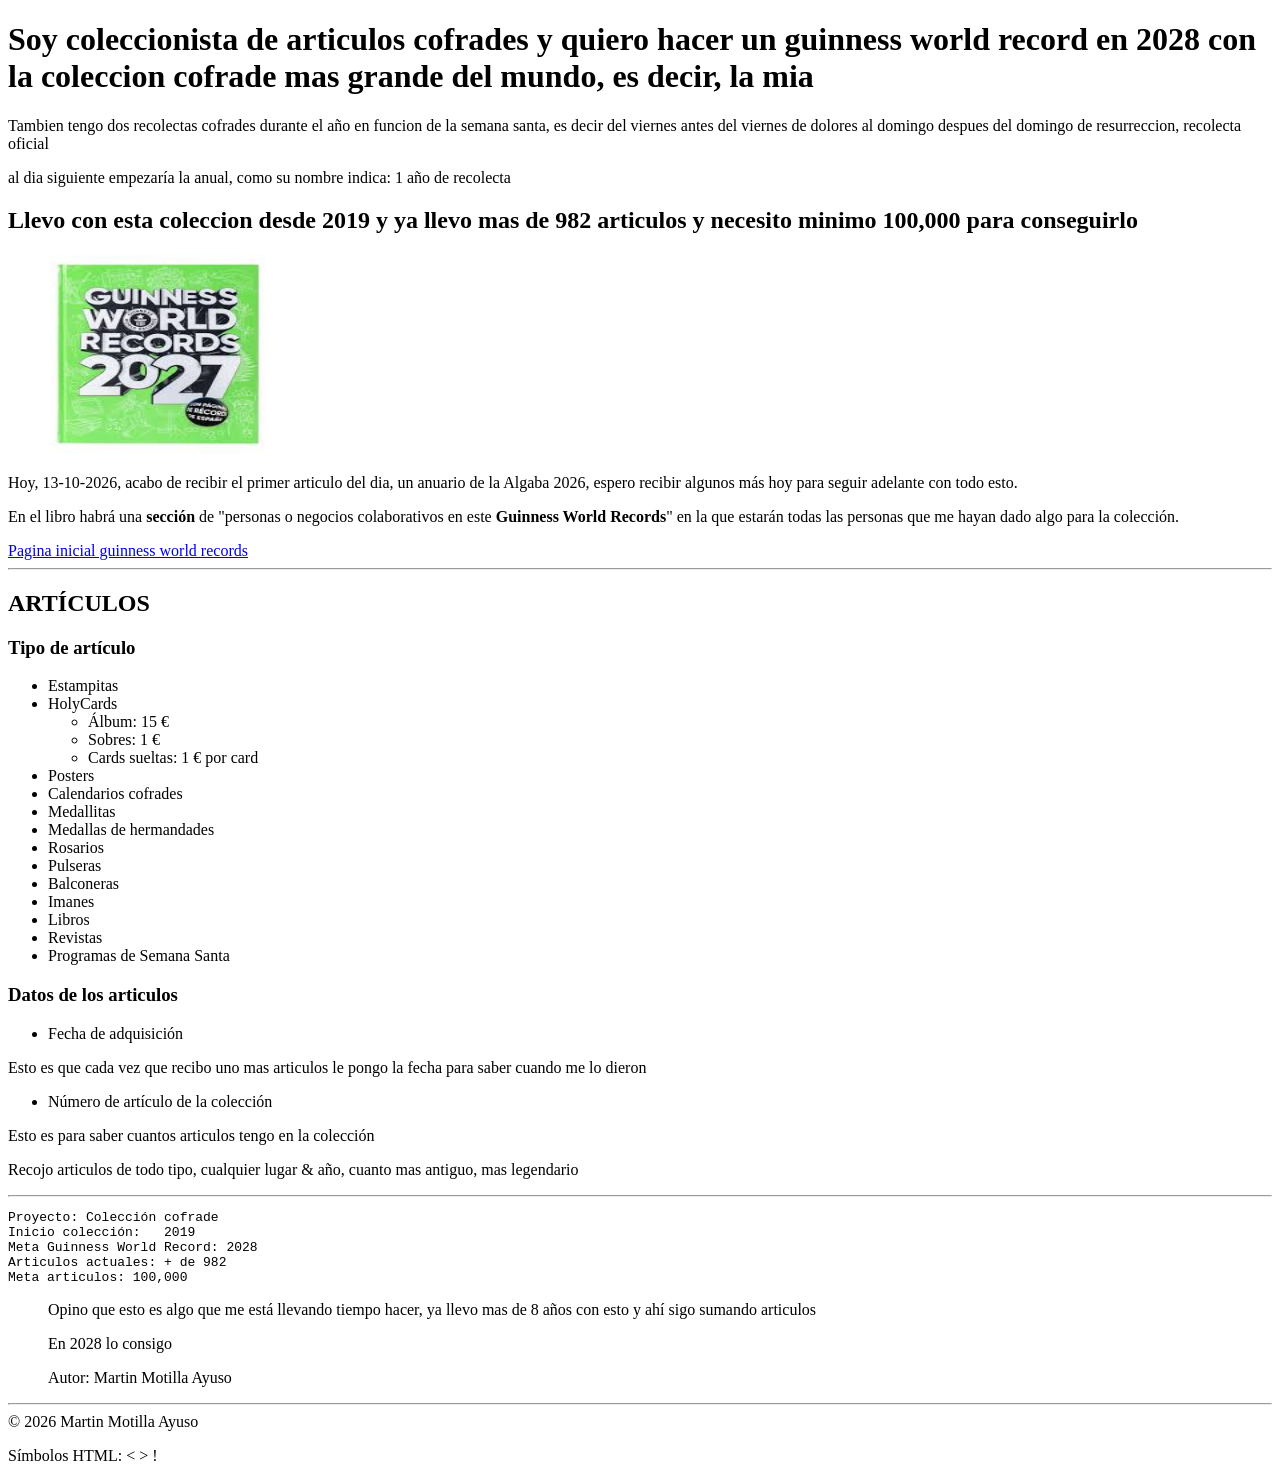
==== proyecto/index.html @ 52308449 "feat: primer commit de la practica" ====
<!DOCTYPE html>
<html lang="es">

<head>
        <meta charset="UTF-8">
        <meta name="viewport" content="width=device-width, initial-scale=1.0">
        <title>Inicio | semana santa guiness world record</title>
        <meta name="description" content="Proyecto sobre la coleccion cofrade mas grande del mundo">
        <meta name="keywords" content="semana santa, coleccion, guinness world record, 2028">
        <meta name="author" content="Martin Alexey Motilla Ayuso">
        <!-- Martin Motilla Ayuso · 13-10-2026-->
</head>

<body>
        <!-- NAV: aqui irá el menú (UD04) -->
         <!-- Comentario div 1: Presentacion-->
        <div>
                <h1>Soy coleccionista de articulos cofrades y quiero hacer un guinness world record en 2028 con la
                        coleccion cofrade mas grande del mundo, es decir, la mia</h1>
                        <p>Tambien tengo dos recolectas cofrades durante el año en funcion de la semana santa, 
                                es decir del viernes antes del viernes de dolores al domingo despues del domingo de resurreccion, recolecta oficial</p>
                        <p>al dia siguiente empezaría la anual, como su nombre indica: 1 año de recolecta</p>
        </div>
        <h2>Llevo con esta coleccion desde 2019 y ya llevo mas de 982    articulos y necesito minimo 100,000 para
                conseguirlo</h2>
        <img src="../img/gwr_2027.jpg" alt="Libro Guinness World Records" width="300" height="200">

        <p>Hoy, 13-10-2026, acabo de recibir el primer articulo del dia, un anuario de la Algaba 2026, espero recibir
                algunos más hoy para seguir adelante con todo esto. </p>
        <p>En el libro habrá una <b>sección</b> de "personas o negocios colaborativos en este <b>Guinness World
                        Records</b>" en la que estarán todas las personas que me hayan dado algo para la colección.</p>
                    <a href="https://www.guinnessworldrecords.com/" 
        target="_blank"
        title= "Pagina inicial guinness world records">
        Pagina inicial guinness world records    
        </a>
<hr>     
<!-- Comentario div 2: Tipos de articulos-->
<div>          
        <h2>ARTÍCULOS</h2>

        <div>
                <h3>Tipo de artículo</h3>
        <ul>
            <li>Estampitas</li>
            <li>HolyCards
    <ul>
        <li>Álbum: 15 &euro;</li>
        <li>Sobres: 1 &euro;</li>
        <li>Cards sueltas: 1 &euro; por card</li>
    </ul>
</li>
            <li>Posters</li>
            <li>Calendarios cofrades</li>
            <li>Medallitas</li>
            <li>Medallas de hermandades</li>
            <li>Rosarios</li>
            <li>Pulseras</li>
            <li>Balconeras</li>
            <li>Imanes</li>
            <li>Libros</li>
            <li>Revistas</li>
            <li>Programas de Semana Santa</li>
        </ul>
        </div>

        <div>
                <h3>Datos de los articulos</h3>
<ul>
        <li>Fecha de adquisición</li>
</ul>

    <p>Esto es que cada vez que recibo uno mas articulos le pongo la fecha para saber cuando me lo dieron</p>
<ul>
        <li>Número de artículo de la colección</li>
    </ul>
    <p>Esto es para saber cuantos articulos tengo en la colección</p>

        </div>
 <p>Recojo articulos de todo tipo, cualquier lugar &amp; año, cuanto mas antiguo, mas legendario</p>
<hr>
<pre>
Proyecto: Colección cofrade
Inicio colección:   2019
Meta Guinness World Record: 2028
Articulos actuales: + de 982
Meta articulos: 100,000
</pre>
</div>
        <blockquote>
    <p>Opino que esto es algo que me está llevando tiempo hacer, ya llevo mas de 8 años con esto y ahí sigo sumando articulos</p>
    <p>En 2028 lo consigo</p>
    <p>Autor: Martin Motilla Ayuso</p>
</blockquote>
<hr>
<footer>
        &copy; 2026 Martin Motilla Ayuso
        <p>
                Símbolos HTML: &lt; &gt; &#33;
        </p>
</footer>
</body>
</html>
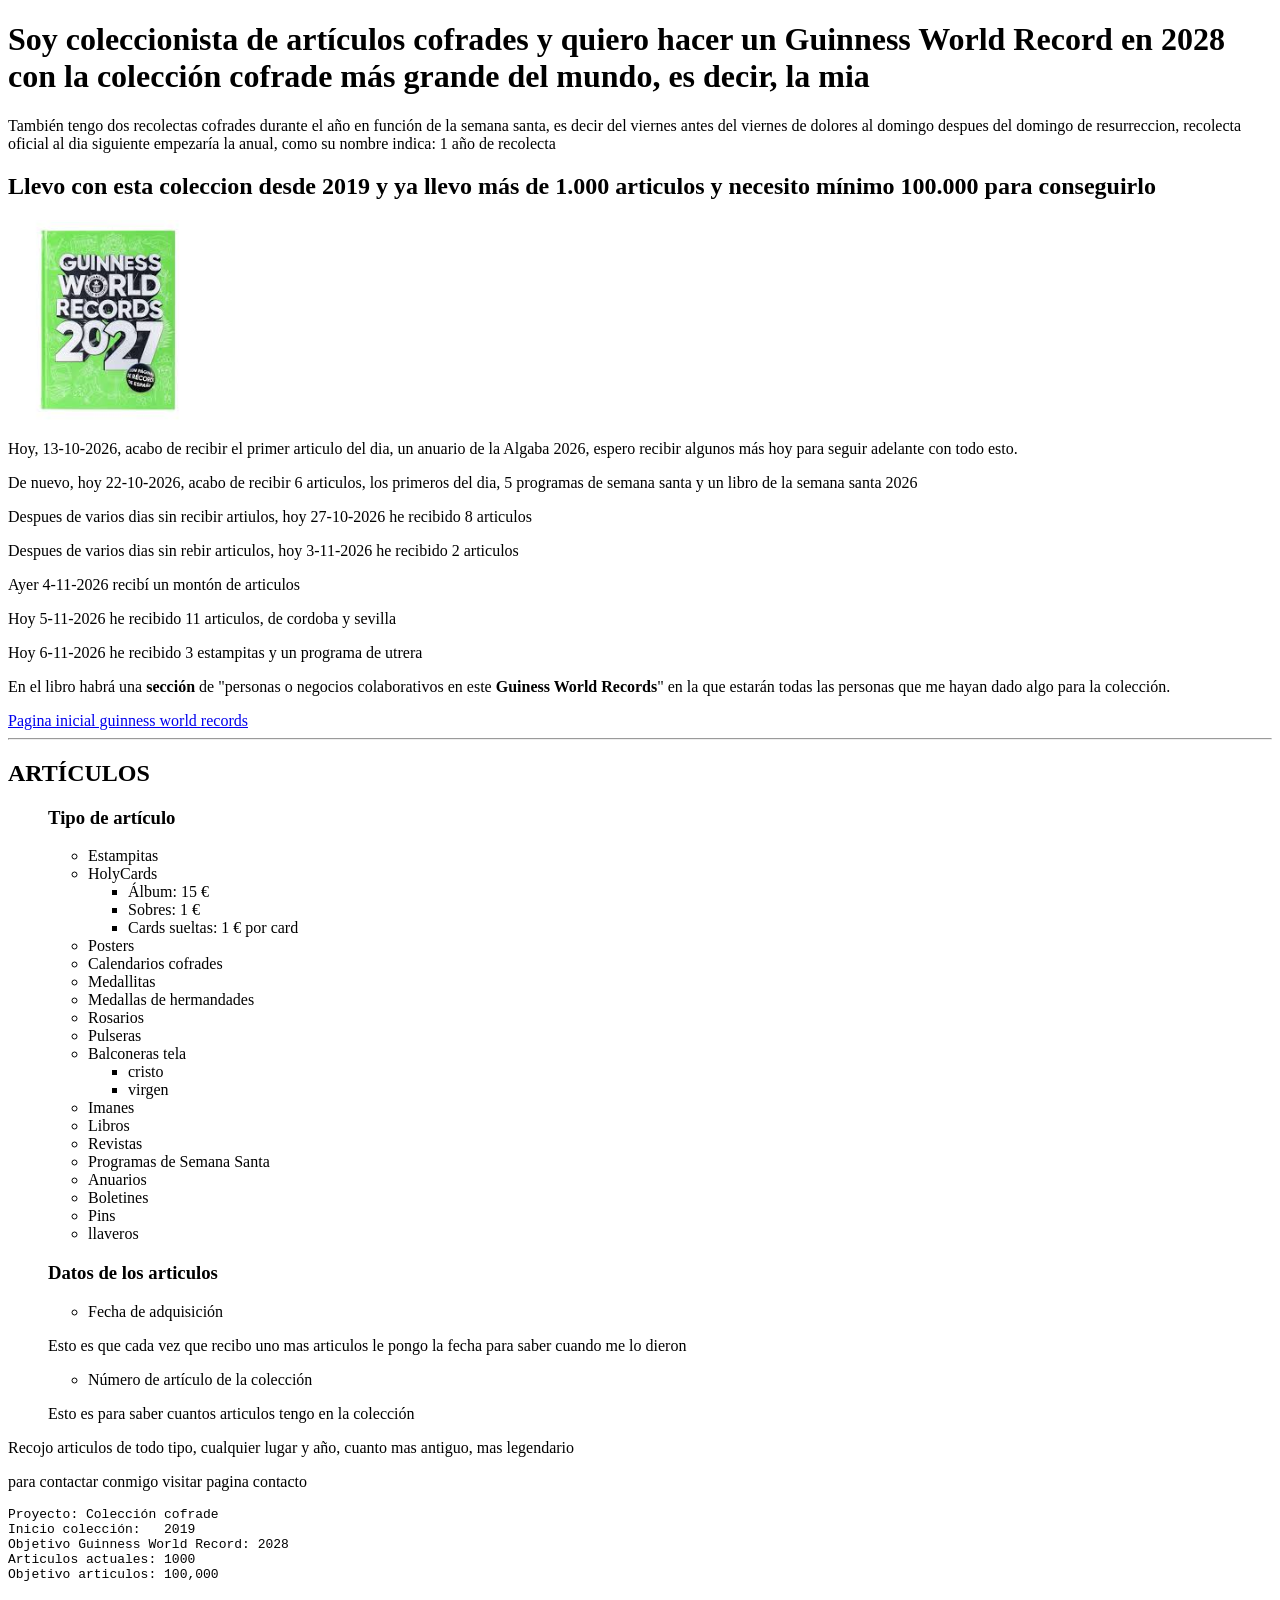
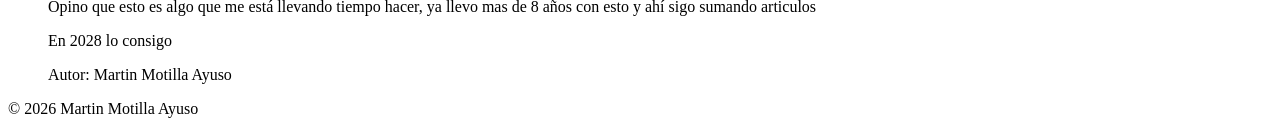
==== commit 031e8f28: "feat: actualizar proyecto web y documentacion" ====
--- a/proyecto/index.html
+++ b/proyecto/index.html
@@ -15,32 +15,38 @@
         <!-- NAV: aqui irá el menú (UD04) -->
          <!-- Comentario div 1: Presentacion-->
         <div>
-                <h1>Soy coleccionista de articulos cofrades y quiero hacer un guinness world record en 2028 con la
-                        coleccion cofrade mas grande del mundo, es decir, la mia</h1>
-                        <p>Tambien tengo dos recolectas cofrades durante el año en funcion de la semana santa, 
-                                es decir del viernes antes del viernes de dolores al domingo despues del domingo de resurreccion, recolecta oficial</p>
-                        <p>al dia siguiente empezaría la anual, como su nombre indica: 1 año de recolecta</p>
+                <h1>Soy coleccionista de artículos cofrades y quiero hacer un Guinness World Record en 2028 con la colección cofrade más grande del mundo, es decir, la mia</h1>
+                        <p>También tengo dos recolectas cofrades durante el año en función de la semana santa, es decir del viernes antes del viernes de dolores al domingo despues del domingo de resurreccion, recolecta oficial al dia siguiente empezaría la anual, como su nombre indica: 1 año de recolecta</p>
         </div>
-        <h2>Llevo con esta coleccion desde 2019 y ya llevo mas de 982    articulos y necesito minimo 100,000 para
-                conseguirlo</h2>
-        <img src="../img/gwr_2027.jpg" alt="Libro Guinness World Records" width="300" height="200">
+        <h2>Llevo con esta coleccion desde 2019 y ya llevo más de 1.000 articulos y necesito mínimo 100.000 para conseguirlo</h2>
+         <img src="../img/gwr_2027.jpg" alt="Libro Guinness World Records" width="200" height="200">
 
         <p>Hoy, 13-10-2026, acabo de recibir el primer articulo del dia, un anuario de la Algaba 2026, espero recibir
                 algunos más hoy para seguir adelante con todo esto. </p>
-        <p>En el libro habrá una <b>sección</b> de "personas o negocios colaborativos en este <b>Guinness World
+                <p>De nuevo, hoy 22-10-2026, acabo de recibir 6 articulos, los primeros del dia, 5 programas de semana santa 
+                    y un libro de la semana santa 2026</p>
+                
+                    <p>Despues de varios dias sin recibir artiulos, hoy 27-10-2026 he recibido 8 articulos</p>
+                <p>Despues de varios dias sin rebir articulos, hoy 3-11-2026 he recibido 2 articulos</p>
+                <p>Ayer 4-11-2026 recibí un montón de articulos </p>
+                <p>Hoy 5-11-2026 he recibido 11 articulos, de cordoba y sevilla </p>
+                <p>Hoy 6-11-2026 he recibido 3 estampitas y un programa de utrera</p>
+        <p>En el libro habrá una <b>sección</b> de "personas o negocios colaborativos en este <b>Guiness World
                         Records</b>" en la que estarán todas las personas que me hayan dado algo para la colección.</p>
                     <a href="https://www.guinnessworldrecords.com/" 
         target="_blank"
         title= "Pagina inicial guinness world records">
         Pagina inicial guinness world records    
         </a>
+        
 <hr>     
 <!-- Comentario div 2: Tipos de articulos-->
-<div>          
-        <h2>ARTÍCULOS</h2>
+<div> 
+                   <h2>ARTÍCULOS</h2>
 
-        <div>
-                <h3>Tipo de artículo</h3>
+<ul>
+
+    <h3>Tipo de artículo</h3>
         <ul>
             <li>Estampitas</li>
             <li>HolyCards
@@ -56,35 +62,45 @@
             <li>Medallas de hermandades</li>
             <li>Rosarios</li>
             <li>Pulseras</li>
-            <li>Balconeras</li>
+            <li>Balconeras tela</li>
+            <ul>
+                <li>cristo</li>
+                <li>virgen</li>
+            </ul>
             <li>Imanes</li>
             <li>Libros</li>
             <li>Revistas</li>
             <li>Programas de Semana Santa</li>
+            <li>Anuarios</li>
+            <li>Boletines</li>
+            <li>Pins</li>
+            <li>llaveros</li>
         </ul>
-        </div>
-
-        <div>
-                <h3>Datos de los articulos</h3>
+<h3>Datos de los articulos</h3>
 <ul>
         <li>Fecha de adquisición</li>
 </ul>
 
     <p>Esto es que cada vez que recibo uno mas articulos le pongo la fecha para saber cuando me lo dieron</p>
-<ul>
+
+    <ul>
         <li>Número de artículo de la colección</li>
     </ul>
     <p>Esto es para saber cuantos articulos tengo en la colección</p>
+</ul>
 
-        </div>
- <p>Recojo articulos de todo tipo, cualquier lugar &amp; año, cuanto mas antiguo, mas legendario</p>
-<hr>
+        <p>Recojo articulos de todo tipo, cualquier lugar y año, cuanto mas antiguo, mas legendario</p>
+        <p>para contactar conmigo visitar pagina contacto</p>
+        <a href="contacto.html" target="_blank" title="pagina contacto"></a>
+        <a href="articulos.html" target="_blank" title="pagina articulos"></a>
+
+
 <pre>
 Proyecto: Colección cofrade
 Inicio colección:   2019
-Meta Guinness World Record: 2028
-Articulos actuales: + de 982
-Meta articulos: 100,000
+Objetivo Guinness World Record: 2028
+Articulos actuales: 1000
+Objetivo articulos: 100,000
 </pre>
 </div>
         <blockquote>
@@ -92,12 +108,8 @@
     <p>En 2028 lo consigo</p>
     <p>Autor: Martin Motilla Ayuso</p>
 </blockquote>
-<hr>
 <footer>
         &copy; 2026 Martin Motilla Ayuso
-        <p>
-                Símbolos HTML: &lt; &gt; &#33;
-        </p>
 </footer>
 </body>
 </html>
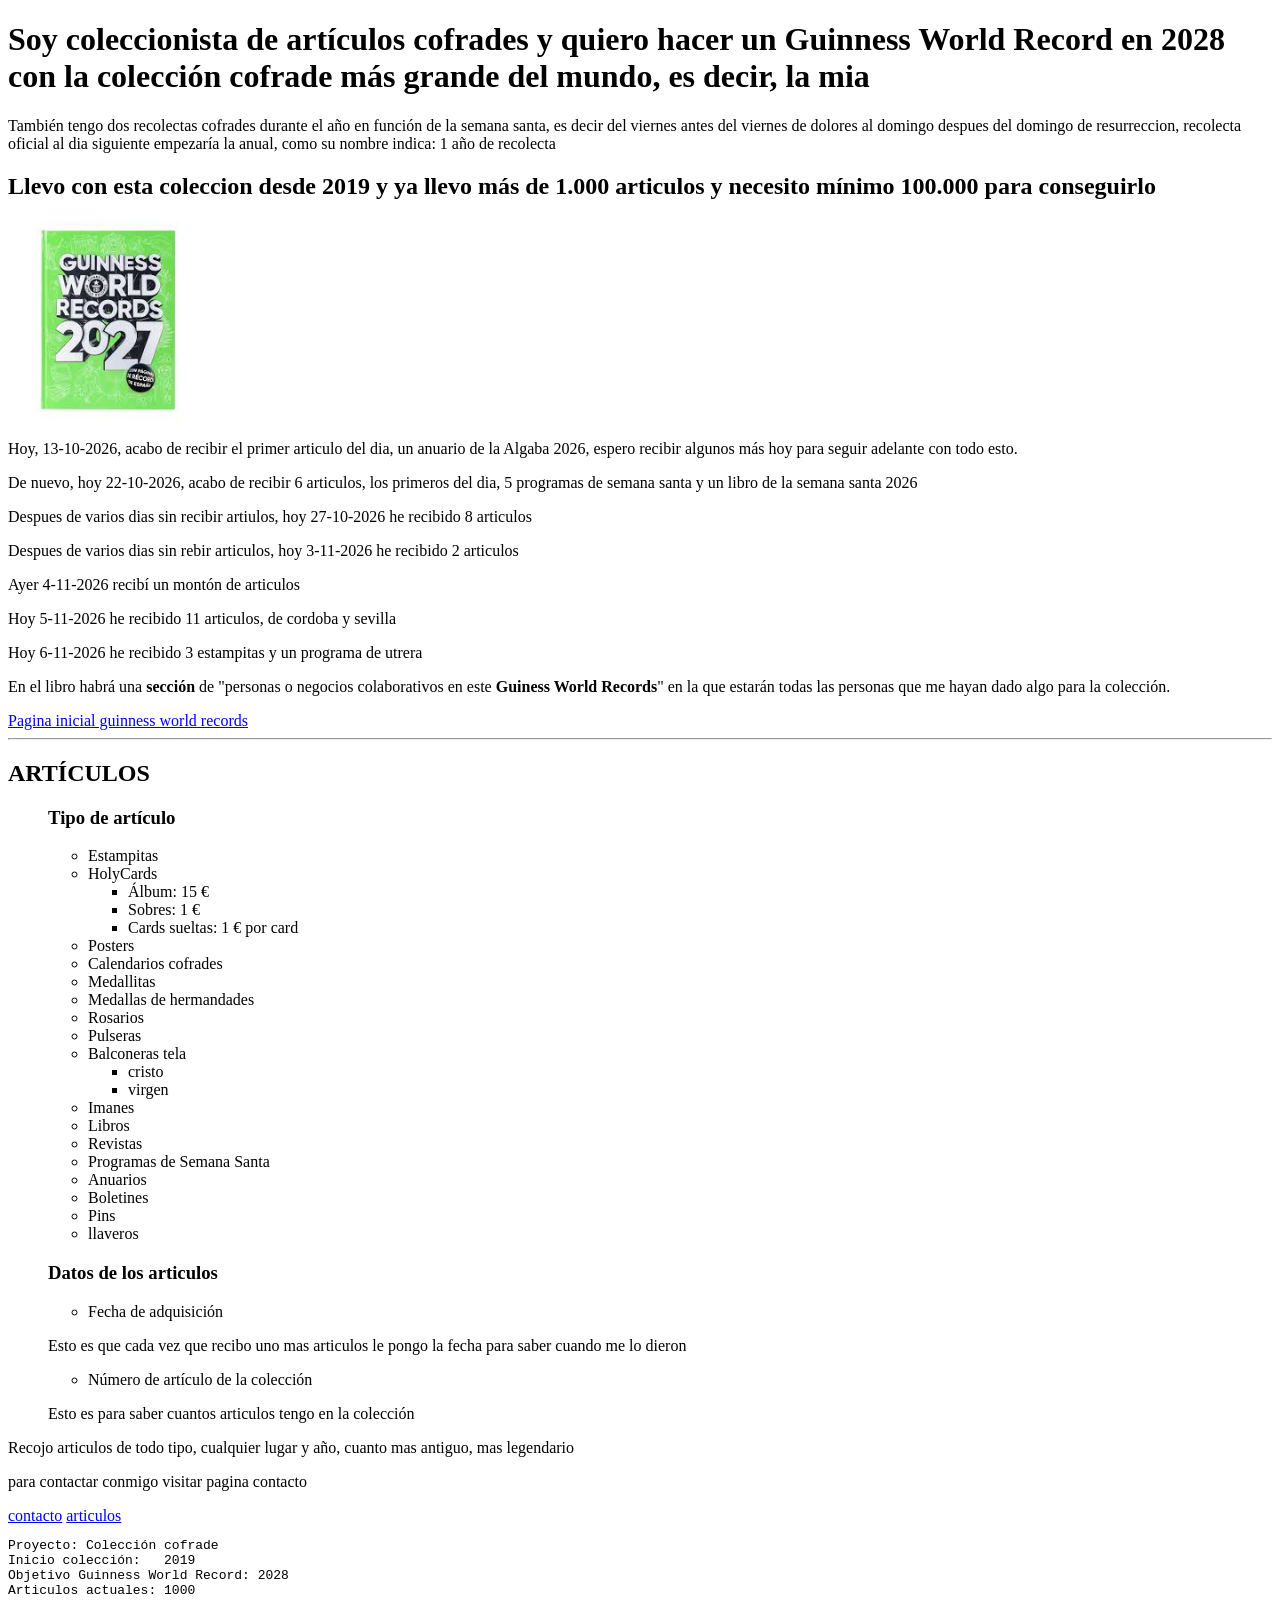
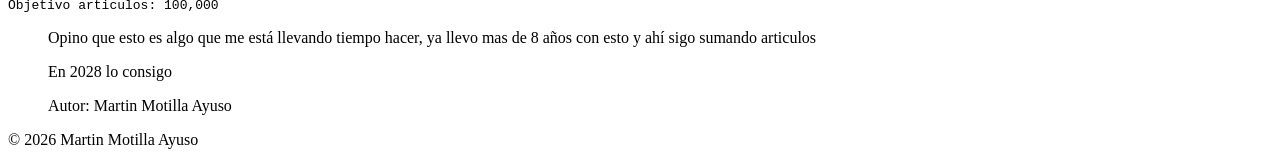
==== commit fa48f043: "feat(proyecto): add visible navigation links" ====
--- a/proyecto/index.html
+++ b/proyecto/index.html
@@ -91,8 +91,8 @@
 
         <p>Recojo articulos de todo tipo, cualquier lugar y año, cuanto mas antiguo, mas legendario</p>
         <p>para contactar conmigo visitar pagina contacto</p>
-        <a href="contacto.html" target="_blank" title="pagina contacto"></a>
-        <a href="articulos.html" target="_blank" title="pagina articulos"></a>
+        <a href="contacto.html" target="_blank" title="pagina contacto">contacto</a>
+        <a href="articulos.html" target="_blank" title="pagina articulos">articulos</a>
 
 
 <pre>
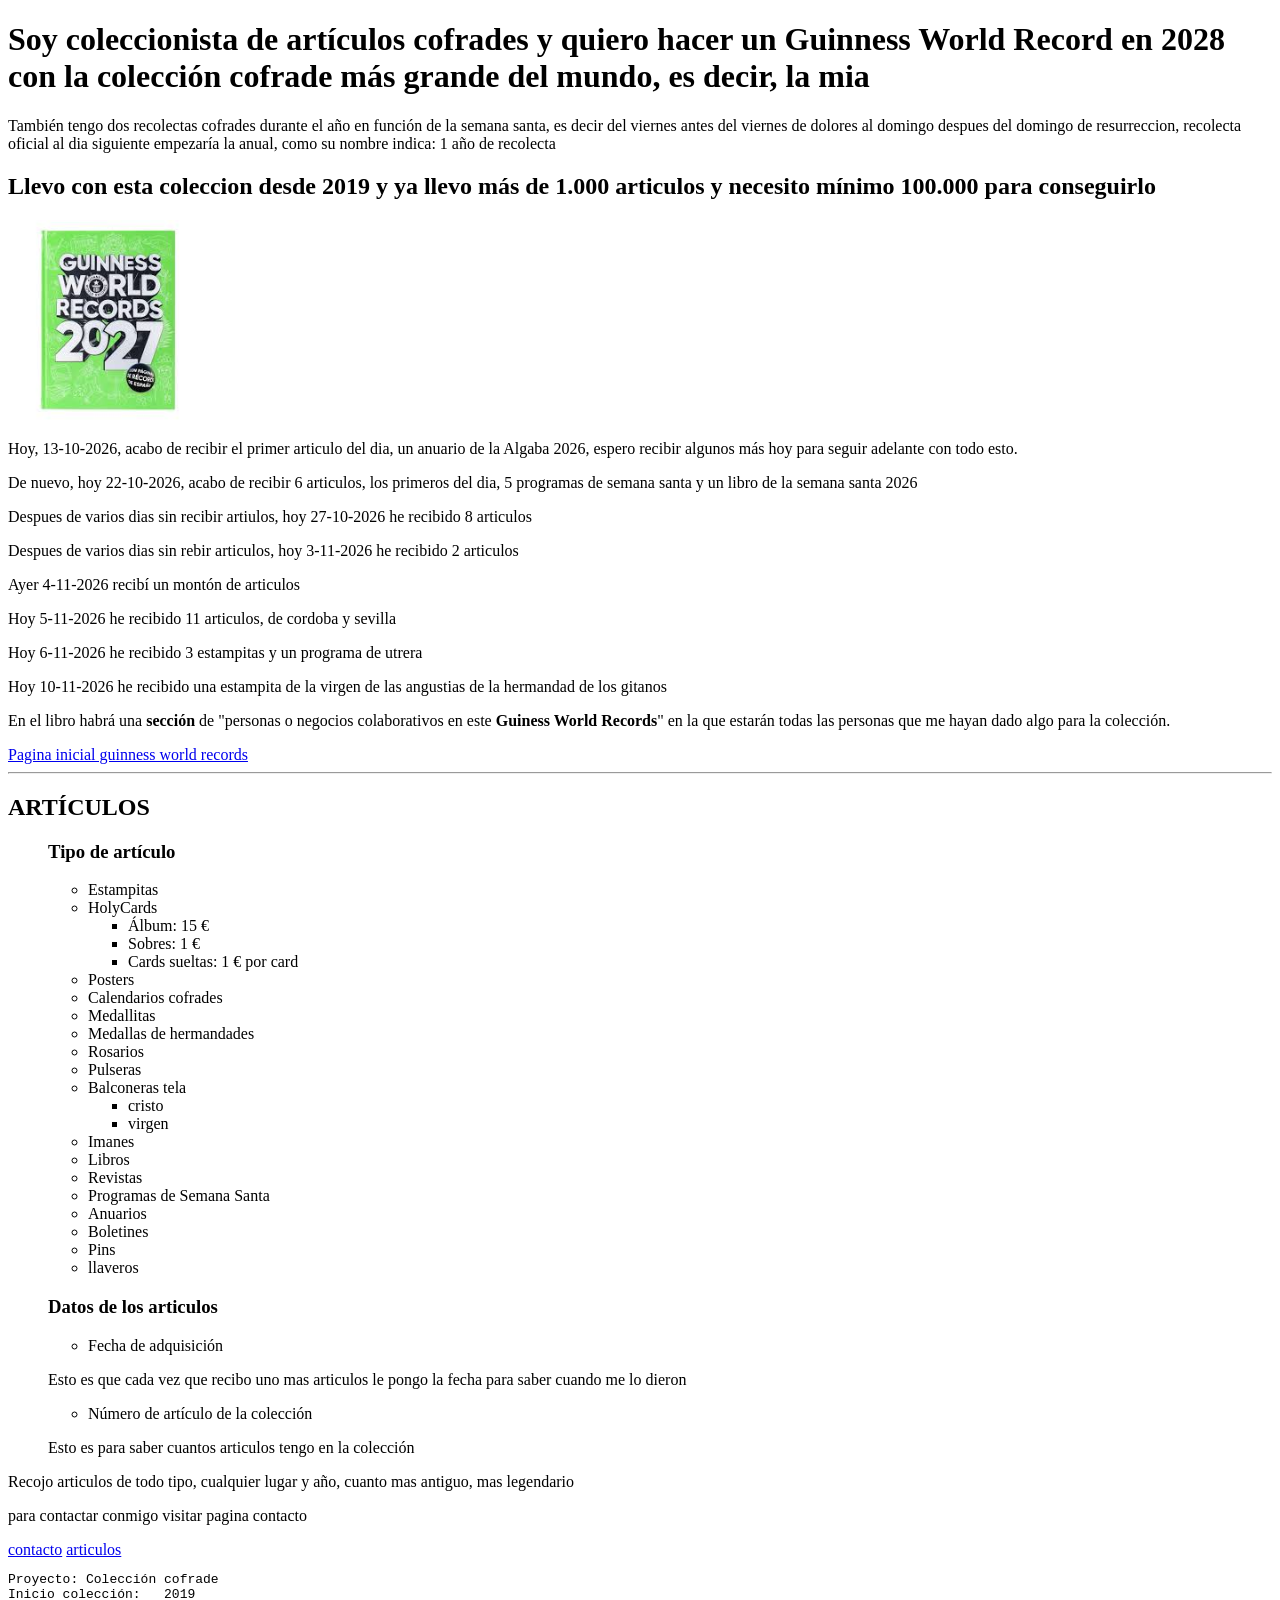
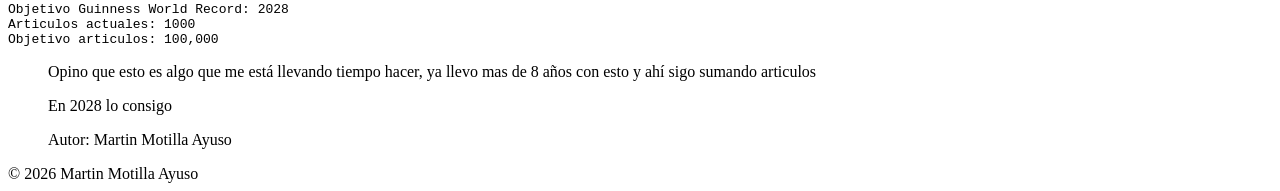
==== commit 00f3c898: "feat(inicio): update homepage HTML" ====
--- a/proyecto/index.html
+++ b/proyecto/index.html
@@ -31,6 +31,7 @@
                 <p>Ayer 4-11-2026 recibí un montón de articulos </p>
                 <p>Hoy 5-11-2026 he recibido 11 articulos, de cordoba y sevilla </p>
                 <p>Hoy 6-11-2026 he recibido 3 estampitas y un programa de utrera</p>
+                <p>Hoy 10-11-2026 he recibido una estampita de la virgen de las angustias de la hermandad de los gitanos</p>
         <p>En el libro habrá una <b>sección</b> de "personas o negocios colaborativos en este <b>Guiness World
                         Records</b>" en la que estarán todas las personas que me hayan dado algo para la colección.</p>
                     <a href="https://www.guinnessworldrecords.com/" 
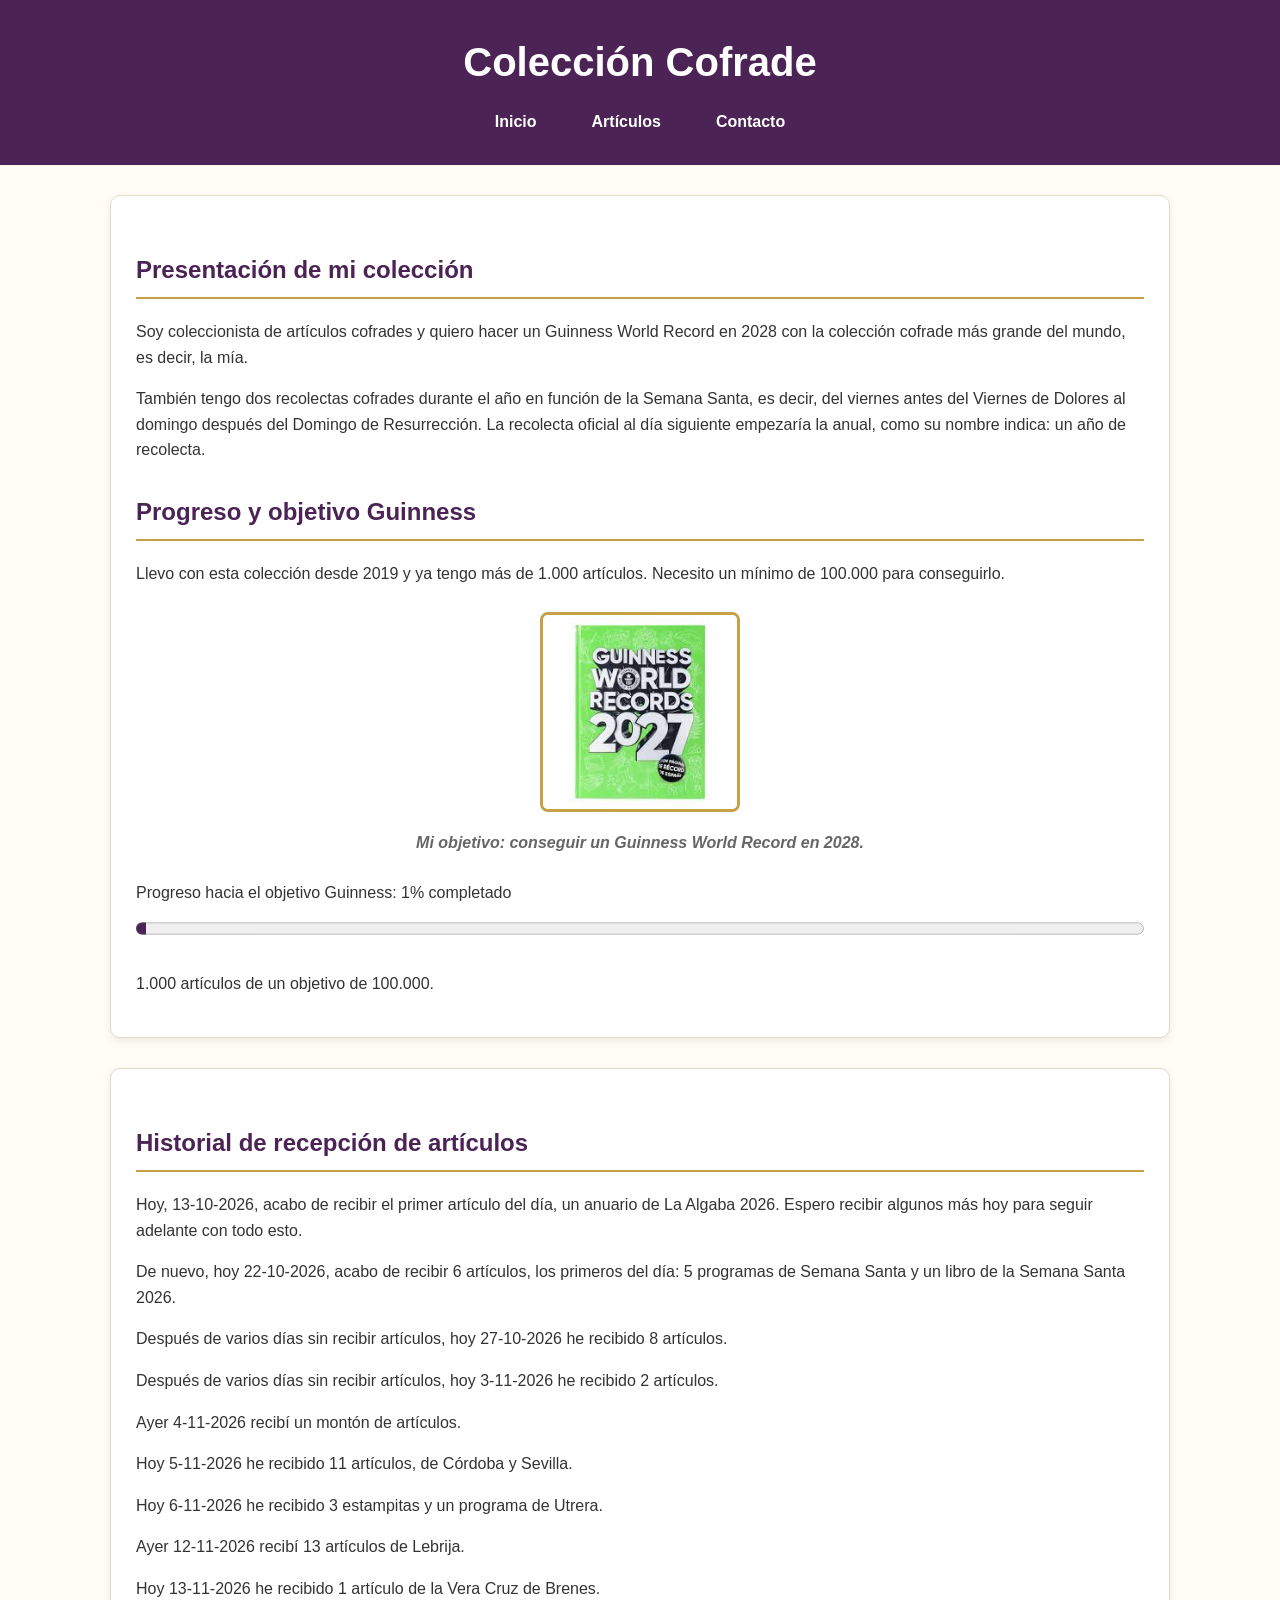
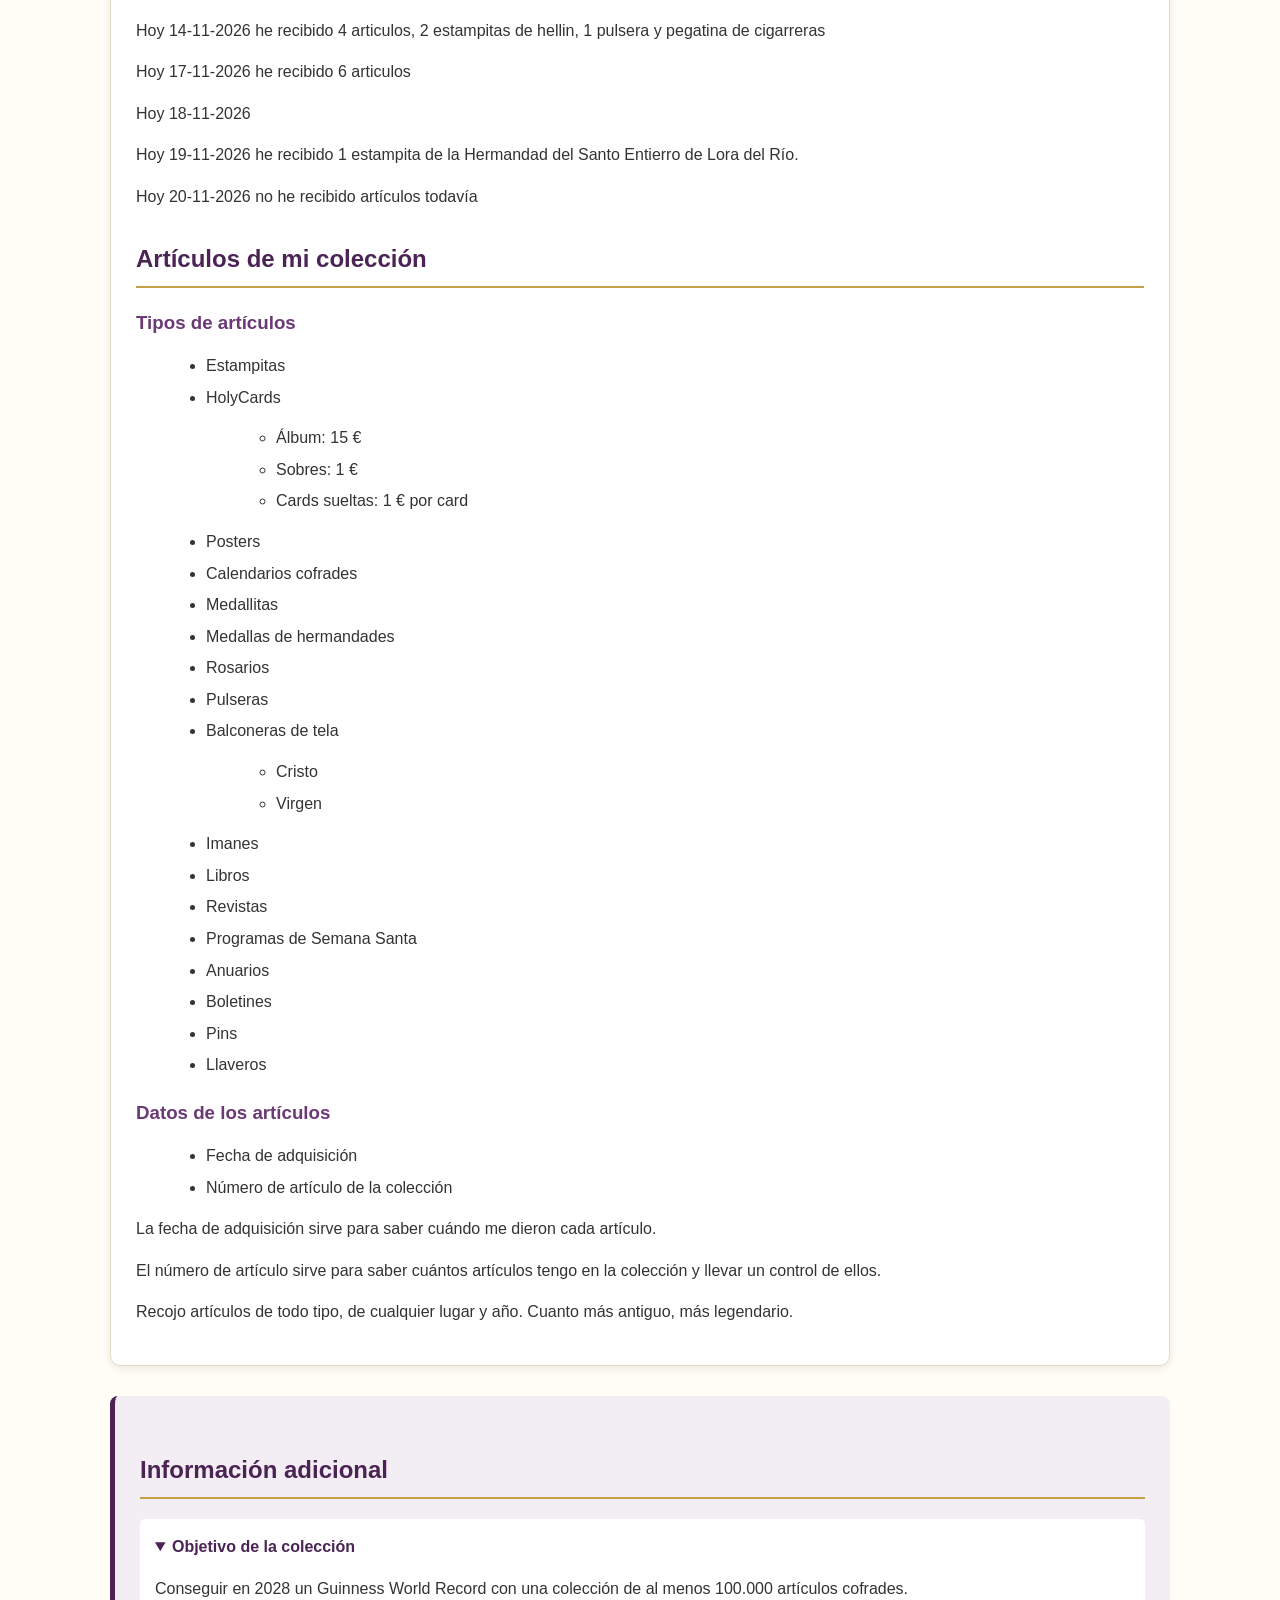
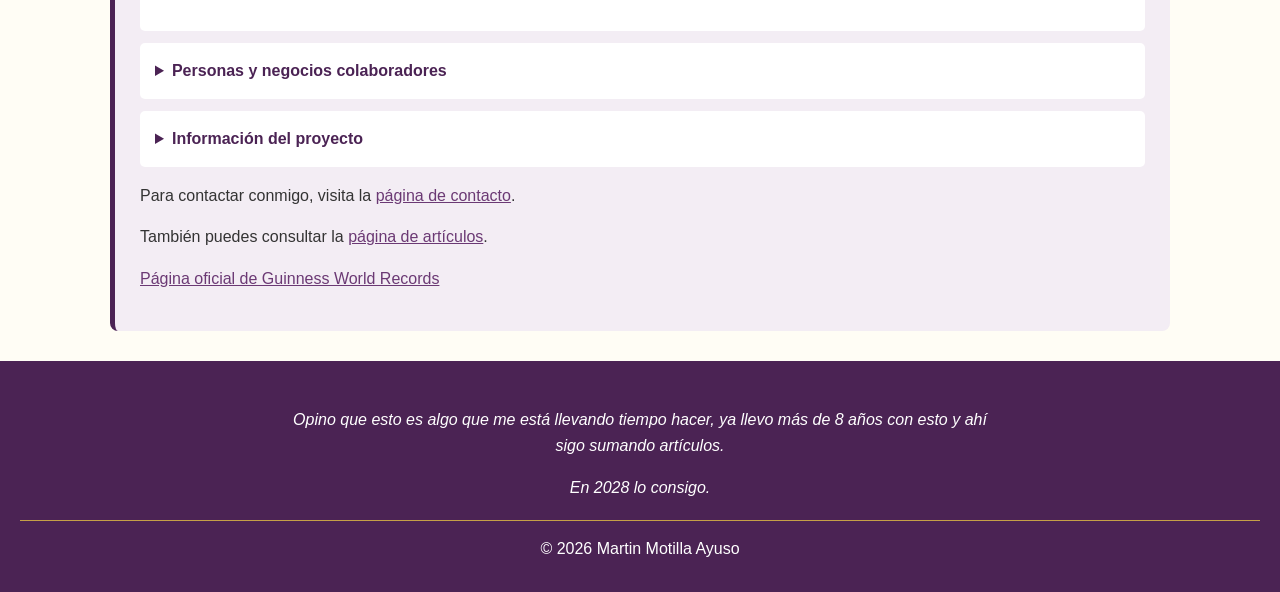
==== commit 54745d48: "chore: guardar avances anteriores del proyecto" ====
--- a/proyecto/index.html
+++ b/proyecto/index.html
@@ -2,115 +2,276 @@
 <html lang="es">
 
 <head>
-        <meta charset="UTF-8">
-        <meta name="viewport" content="width=device-width, initial-scale=1.0">
-        <title>Inicio | semana santa guiness world record</title>
-        <meta name="description" content="Proyecto sobre la coleccion cofrade mas grande del mundo">
-        <meta name="keywords" content="semana santa, coleccion, guinness world record, 2028">
-        <meta name="author" content="Martin Alexey Motilla Ayuso">
-        <!-- Martin Motilla Ayuso · 13-10-2026-->
-</head>
-
-<body>
-        <!-- NAV: aqui irá el menú (UD04) -->
-         <!-- Comentario div 1: Presentacion-->
-        <div>
-                <h1>Soy coleccionista de artículos cofrades y quiero hacer un Guinness World Record en 2028 con la colección cofrade más grande del mundo, es decir, la mia</h1>
-                        <p>También tengo dos recolectas cofrades durante el año en función de la semana santa, es decir del viernes antes del viernes de dolores al domingo despues del domingo de resurreccion, recolecta oficial al dia siguiente empezaría la anual, como su nombre indica: 1 año de recolecta</p>
-        </div>
-        <h2>Llevo con esta coleccion desde 2019 y ya llevo más de 1.000 articulos y necesito mínimo 100.000 para conseguirlo</h2>
-         <img src="../img/gwr_2027.jpg" alt="Libro Guinness World Records" width="200" height="200">
-
-        <p>Hoy, 13-10-2026, acabo de recibir el primer articulo del dia, un anuario de la Algaba 2026, espero recibir
-                algunos más hoy para seguir adelante con todo esto. </p>
-                <p>De nuevo, hoy 22-10-2026, acabo de recibir 6 articulos, los primeros del dia, 5 programas de semana santa 
-                    y un libro de la semana santa 2026</p>
-                
-                    <p>Despues de varios dias sin recibir artiulos, hoy 27-10-2026 he recibido 8 articulos</p>
-                <p>Despues de varios dias sin rebir articulos, hoy 3-11-2026 he recibido 2 articulos</p>
-                <p>Ayer 4-11-2026 recibí un montón de articulos </p>
-                <p>Hoy 5-11-2026 he recibido 11 articulos, de cordoba y sevilla </p>
-                <p>Hoy 6-11-2026 he recibido 3 estampitas y un programa de utrera</p>
-                <p>Hoy 10-11-2026 he recibido una estampita de la virgen de las angustias de la hermandad de los gitanos</p>
-        <p>En el libro habrá una <b>sección</b> de "personas o negocios colaborativos en este <b>Guiness World
-                        Records</b>" en la que estarán todas las personas que me hayan dado algo para la colección.</p>
-                    <a href="https://www.guinnessworldrecords.com/" 
-        target="_blank"
-        title= "Pagina inicial guinness world records">
-        Pagina inicial guinness world records    
-        </a>
-        
-<hr>     
-<!-- Comentario div 2: Tipos de articulos-->
-<div> 
-                   <h2>ARTÍCULOS</h2>
-
-<ul>
-
-    <h3>Tipo de artículo</h3>
-        <ul>
-            <li>Estampitas</li>
-            <li>HolyCards
-    <ul>
-        <li>Álbum: 15 &euro;</li>
-        <li>Sobres: 1 &euro;</li>
-        <li>Cards sueltas: 1 &euro; por card</li>
-    </ul>
-</li>
-            <li>Posters</li>
-            <li>Calendarios cofrades</li>
-            <li>Medallitas</li>
-            <li>Medallas de hermandades</li>
-            <li>Rosarios</li>
-            <li>Pulseras</li>
-            <li>Balconeras tela</li>
-            <ul>
-                <li>cristo</li>
-                <li>virgen</li>
-            </ul>
-            <li>Imanes</li>
-            <li>Libros</li>
-            <li>Revistas</li>
-            <li>Programas de Semana Santa</li>
-            <li>Anuarios</li>
-            <li>Boletines</li>
-            <li>Pins</li>
-            <li>llaveros</li>
-        </ul>
-<h3>Datos de los articulos</h3>
-<ul>
-        <li>Fecha de adquisición</li>
-</ul>
-
-    <p>Esto es que cada vez que recibo uno mas articulos le pongo la fecha para saber cuando me lo dieron</p>
-
-    <ul>
-        <li>Número de artículo de la colección</li>
-    </ul>
-    <p>Esto es para saber cuantos articulos tengo en la colección</p>
-</ul>
-
-        <p>Recojo articulos de todo tipo, cualquier lugar y año, cuanto mas antiguo, mas legendario</p>
-        <p>para contactar conmigo visitar pagina contacto</p>
-        <a href="contacto.html" target="_blank" title="pagina contacto">contacto</a>
-        <a href="articulos.html" target="_blank" title="pagina articulos">articulos</a>
-
-
-<pre>
-Proyecto: Colección cofrade
-Inicio colección:   2019
-Objetivo Guinness World Record: 2028
-Articulos actuales: 1000
-Objetivo articulos: 100,000
-</pre>
-</div>
-        <blockquote>
-    <p>Opino que esto es algo que me está llevando tiempo hacer, ya llevo mas de 8 años con esto y ahí sigo sumando articulos</p>
-    <p>En 2028 lo consigo</p>
-    <p>Autor: Martin Motilla Ayuso</p>
-</blockquote>
-<footer>
-        &copy; 2026 Martin Motilla Ayuso
-</footer>
-</body>
-</html>+    <meta charset="UTF-8">
+    <meta name="viewport" content="width=device-width, initial-scale=1.0">
+
+    <title>Inicio | Colección Cofrade</title>
+
+    <meta name="description" content="Proyecto sobre la colección cofrade más grande del mundo">
+    <meta name="keywords" content="semana santa, colección, guinness world record, 2028">
+    <meta name="author" content="Martin Alexey Motilla Ayuso">
+    <link rel="stylesheet" href="css/estilos.css">
+    <link rel="stylesheet" href="css/index.css">
+    <!-- Martin Motilla Ayuso · 13-10-2026 -->
+    </head>
+
+    <body>
+
+        <!-- CABECERA Y NAVEGACIÓN -->
+        <header>
+
+            <h1>Colección Cofrade</h1>
+
+            <nav>
+                <ul>
+                    <li><a href="index.html">Inicio</a></li>
+                    <li><a href="articulos.html">Artículos</a></li>
+                    <li><a href="contacto.html">Contacto</a></li>
+                </ul>
+            </nav>
+
+        </header>
+
+        <!-- CONTENIDO PRINCIPAL -->
+        <main>
+
+            <!-- PRIMERA SECCIÓN: PRESENTACIÓN Y PROGRESO -->
+            <section>
+
+                <h2>Presentación de mi colección</h2>
+
+                <article>
+
+                    <p>
+                        Soy coleccionista de artículos cofrades y quiero hacer un
+                        Guinness World Record en 2028 con la colección cofrade
+                        más grande del mundo, es decir, la mía.
+                    </p>
+
+                    <p>
+                        También tengo dos recolectas cofrades durante el año en
+                        función de la Semana Santa, es decir, del viernes antes
+                        del Viernes de Dolores al domingo después del Domingo
+                        de Resurrección. La recolecta oficial al día siguiente
+                        empezaría la anual, como su nombre indica: un año de recolecta.
+                    </p>
+
+                </article>
+
+                <h2>Progreso y objetivo Guinness</h2>
+
+                <p>
+                    Llevo con esta colección desde 2019 y ya tengo más de
+                    1.000 artículos. Necesito un mínimo de 100.000 para conseguirlo.
+                </p>
+
+                <figure>
+                    <img src="../img/gwr_2027.jpg"
+                        alt="Libro Guinness World Records"
+                        width="200"
+                        height="200">
+
+                    <figcaption>
+                        Mi objetivo: conseguir un Guinness World Record en 2028.
+                    </figcaption>
+                </figure>
+
+                <label for="progreso">Progreso hacia el objetivo Guinness:  1% completado </label>
+
+                <progress value="1000" max="100000">1%</progress><p></p>
+
+                <p>1.000 artículos de un objetivo de 100.000.</p>
+
+            </section>
+
+            <!-- SEGUNDA SECCIÓN: HISTORIAL Y TIPOS DE ARTÍCULOS -->
+            <section>
+
+                <h2>Historial de recepción de artículos</h2>
+
+                <article>
+
+                    <p>
+                        Hoy, 13-10-2026, acabo de recibir el primer artículo
+                        del día, un anuario de La Algaba 2026. Espero recibir
+                        algunos más hoy para seguir adelante con todo esto.
+                    </p>
+
+                    <p>
+                        De nuevo, hoy 22-10-2026, acabo de recibir 6 artículos,
+                        los primeros del día: 5 programas de Semana Santa
+                        y un libro de la Semana Santa 2026.
+                    </p>
+
+                    <p>
+                        Después de varios días sin recibir artículos,
+                        hoy 27-10-2026 he recibido 8 artículos.
+                    </p>
+
+                    <p>
+                        Después de varios días sin recibir artículos,
+                        hoy 3-11-2026 he recibido 2 artículos.
+                    </p>
+
+                    <p>Ayer 4-11-2026 recibí un montón de artículos.</p>
+
+                    <p>Hoy 5-11-2026 he recibido 11 artículos, de Córdoba y Sevilla.</p>
+
+                    <p>Hoy 6-11-2026 he recibido 3 estampitas y un programa de Utrera.</p>
+
+                    <p>Ayer 12-11-2026 recibí 13 artículos de Lebrija.</p>
+
+                    <p>Hoy 13-11-2026 he recibido 1 artículo de la Vera Cruz de Brenes.</p>
+                    
+                    <p>Hoy 14-11-2026 he recibido 4 articulos, 2 estampitas de hellin, 1 pulsera y pegatina de cigarreras</p>
+
+                    <p>Hoy 17-11-2026 he recibido 6 articulos</p>
+
+                    <p>Hoy 18-11-2026</p>
+
+                    <p>Hoy 19-11-2026 he recibido 1 estampita de la Hermandad del Santo Entierro de Lora del Río.</p>
+
+                    <p>Hoy 20-11-2026 no he recibido artículos todavía</p>
+
+                </article>
+
+                <h2>Artículos de mi colección</h2>
+
+                <h3>Tipos de artículos</h3>
+
+                <ul>
+                    <li>Estampitas</li>
+
+                    <li>HolyCards
+                        <ul>
+                            <li>Álbum: 15 &euro;</li>
+                            <li>Sobres: 1 &euro;</li>
+                            <li>Cards sueltas: 1 &euro; por card</li>
+                        </ul>
+                    </li>
+
+                    <li>Posters</li>
+                    <li>Calendarios cofrades</li>
+                    <li>Medallitas</li>
+                    <li>Medallas de hermandades</li>
+                    <li>Rosarios</li>
+                    <li>Pulseras</li>
+
+                    <li>Balconeras de tela
+                        <ul>
+                            <li>Cristo</li>
+                            <li>Virgen</li>
+                        </ul>
+                    </li>
+
+                    <li>Imanes</li>
+                    <li>Libros</li>
+                    <li>Revistas</li>
+                    <li>Programas de Semana Santa</li>
+                    <li>Anuarios</li>
+                    <li>Boletines</li>
+                    <li>Pins</li>
+                    <li>Llaveros</li>
+                </ul>
+
+                <h3>Datos de los artículos</h3>
+
+                <ul>
+                    <li>Fecha de adquisición</li>
+                    <li>Número de artículo de la colección</li>
+                </ul>
+
+                <p>
+                    La fecha de adquisición sirve para saber cuándo me dieron
+                    cada artículo.
+                </p>
+
+                <p>
+                    El número de artículo sirve para saber cuántos artículos
+                    tengo en la colección y llevar un control de ellos.
+                </p>
+
+                <p>
+                    Recojo artículos de todo tipo, de cualquier lugar y año.
+                    Cuanto más antiguo, más legendario.
+                </p>
+
+            </section>
+
+            <!-- INFORMACIÓN COMPLEMENTARIA -->
+            <aside>
+
+                <h2>Información adicional</h2>
+
+                <details open>
+                    <summary>Objetivo de la colección</summary>
+                    <p>
+                        Conseguir en 2028 un Guinness World Record con una
+                        colección de al menos 100.000 artículos cofrades.
+                    </p>
+                </details>
+
+                <details>
+                    <summary>Personas y negocios colaboradores</summary>
+                    <p>
+                        En el libro habrá una sección de personas o negocios
+                        colaborativos en este Guinness World Records, en la que
+                        estarán todas las personas que me hayan dado algo
+                        para la colección.
+                    </p>
+                </details>
+
+                <details>
+                    <summary>Información del proyecto</summary>
+                    <pre>
+    Proyecto: Colección cofrade
+    Inicio colección: 2019
+    Objetivo Guinness World Record: 2028
+    Artículos actuales: más de 1.000
+    Objetivo artículos: 100.000
+                    </pre>
+                </details>
+
+                <p>
+                    Para contactar conmigo, visita la
+                    <a href="contacto.html">página de contacto</a>.
+                </p>
+
+                <p>
+                    También puedes consultar la
+                    <a href="articulos.html">página de artículos</a>.
+                </p>
+
+                <p>
+                    <a href="https://www.guinnessworldrecords.com/"
+                    target="_blank"
+                    rel="noopener noreferrer"
+                    title="Página oficial de Guinness World Records">
+                        Página oficial de Guinness World Records
+                    </a>
+                </p>
+
+            </aside>
+
+        </main>
+
+        <!-- PIE DE PÁGINA -->
+        <footer>
+
+            <blockquote>
+                <p>
+                    Opino que esto es algo que me está llevando tiempo hacer,
+                    ya llevo más de 8 años con esto y ahí sigo sumando artículos.
+                </p>
+
+                <p>En 2028 lo consigo.</p>
+            </blockquote>
+
+            <p id="firma-MartinMotilla">
+                &copy; 2026 Martin Motilla Ayuso
+            </p>
+
+        </footer>
+
+    </body>
+    </html>
--- a/proyecto/css/estilos.css
+++ b/proyecto/css/estilos.css
@@ -0,0 +1,145 @@
+
+/* MartinMotilla - 20-11-2026 */
+/* Estilos comunes de la colección cofrade */
+
+/* CONFIGURACIÓN GENERAL */
+
+* {
+    box-sizing: border-box;
+}
+
+body {
+    font-family: Arial, Helvetica, sans-serif;
+    background-color: #fffdf5;
+    color: #333333;
+    margin: 0;
+    line-height: 1.6;
+}
+
+/* CABECERA */
+
+header {
+    background-color: #4b2354;
+    color: #ffffff;
+    padding: 20px;
+    text-align: center;
+}
+
+header h1 {
+    margin: 0;
+}
+
+/* NAVEGACIÓN */
+
+nav ul {
+    list-style: none;
+    padding: 0;
+    margin: 15px 0 0;
+    display: flex;
+    justify-content: center;
+    flex-wrap: wrap;
+    gap: 12px;
+}
+
+nav a {
+    color: #ffffff;
+    text-decoration: none;
+    padding: 8px 12px;
+    border-radius: 5px;
+}
+
+nav a:hover {
+    background-color: #c5a047;
+    color: #ffffff;
+}
+
+/* CONTENIDO PRINCIPAL */
+
+main {
+    max-width: 1100px;
+    margin: 30px auto;
+    padding: 0 20px;
+}
+
+h2,
+h3 {
+    color: #4b2354;
+}
+
+h2 {
+    margin-top: 30px;
+    margin-bottom: 15px;
+}
+
+p {
+    font-size: 16px;
+}
+
+/* INFORMACIÓN COMPLEMENTARIA */
+
+aside {
+    background-color: #f0e8f2;
+    border-left: 5px solid #4b2354;
+    padding: 20px;
+    margin: 30px auto;
+}
+
+/* IMÁGENES */
+
+figure {
+    text-align: center;
+    margin: 25px 0;
+}
+
+figure img {
+    max-width: 100%;
+    height: auto;
+    border: 3px solid #c5a047;
+    border-radius: 8px;
+}
+
+figcaption {
+    color: #4b2354;
+    font-weight: bold;
+    margin-top: 8px;
+}
+
+/* PIE DE PÁGINA */
+
+footer {
+    background-color: #4b2354;
+    color: #ffffff;
+    text-align: center;
+    padding: 30px 20px;
+    margin-top: 30px;
+}
+
+footer blockquote {
+    max-width: 700px;
+    margin: 0 auto 20px;
+    font-style: italic;
+}
+
+/* ADAPTACIÓN A MÓVILES */
+
+@media (max-width: 600px) {
+
+    header h1 {
+        font-size: 1.8em;
+    }
+
+    nav ul {
+        flex-direction: column;
+        align-items: center;
+    }
+
+    main {
+        padding: 0 12px;
+    }
+
+    section,
+    aside {
+        padding: 18px;
+    }
+
+}
--- a/proyecto/css/index.css
+++ b/proyecto/css/index.css
@@ -0,0 +1,137 @@
+/* Martin Motilla Ayuso - 21-11-2026 */
+/* Estilos específicos de la página de inicio */
+
+/* CABECERA */
+
+header {
+    padding: 30px 20px;
+}
+
+header h1 {
+    font-size: 2.5em;
+    margin-bottom: 15px;
+}
+
+/* NAVEGACIÓN */
+
+nav ul {
+    gap: 25px;
+}
+
+nav a {
+    font-weight: bold;
+    padding: 10px 15px;
+}
+
+/* SECCIONES */
+
+section {
+    background-color: #ffffff;
+    margin-bottom: 30px;
+    padding: 25px;
+    border-radius: 10px;
+    border: 1px solid #e5dcc5;
+    box-shadow: 0 3px 8px rgba(0, 0, 0, 0.08);
+}
+
+/* TÍTULOS */
+
+h2 {
+    border-bottom: 2px solid #c5a047;
+    padding-bottom: 8px;
+    margin-bottom: 20px;
+}
+
+h3 {
+    color: #6b3974;
+    margin: 20px 0 10px;
+}
+
+/* PÁRRAFOS */
+
+p {
+    margin-bottom: 15px;
+}
+
+/* LISTAS */
+
+section ul {
+    margin: 15px 0 15px 30px;
+}
+
+section li {
+    margin-bottom: 6px;
+}
+
+/* PIES DE IMAGEN */
+
+figcaption {
+    color: #666666;
+    font-style: italic;
+    margin-top: 10px;
+}
+
+/* BARRA DE PROGRESO */
+
+progress {
+    width: 100%;
+    height: 25px;
+    accent-color: #4b2354;
+    margin: 10px 0;
+}
+
+/* INFORMACIÓN COMPLEMENTARIA */
+
+aside {
+    background-color: #f3edf4;
+    border-left: 5px solid #4b2354;
+    padding: 25px;
+    margin-bottom: 30px;
+    border-radius: 8px;
+}
+
+details {
+    background-color: #ffffff;
+    padding: 15px;
+    margin: 12px 0;
+    border-radius: 5px;
+}
+
+summary {
+    color: #4b2354;
+    font-weight: bold;
+    cursor: pointer;
+}
+
+pre {
+    white-space: pre-wrap;
+    overflow-wrap: anywhere;
+    font-family: Consolas, monospace;
+    margin-top: 10px;
+}
+
+/* ENLACES */
+
+a {
+    color: #6b3974;
+}
+
+a:hover {
+    color: #c5a047;
+}
+
+/* FIRMA */
+
+#firma-MartinMotilla {
+    border-top: 1px solid #c5a047;
+    padding-top: 15px;
+    margin-bottom: 0;
+}
+
+/* DISEÑO ADAPTABLE A MÓVILES */
+
+@media (max-width: 600px) {
+    nav ul {
+        gap: 10px;
+    }
+}
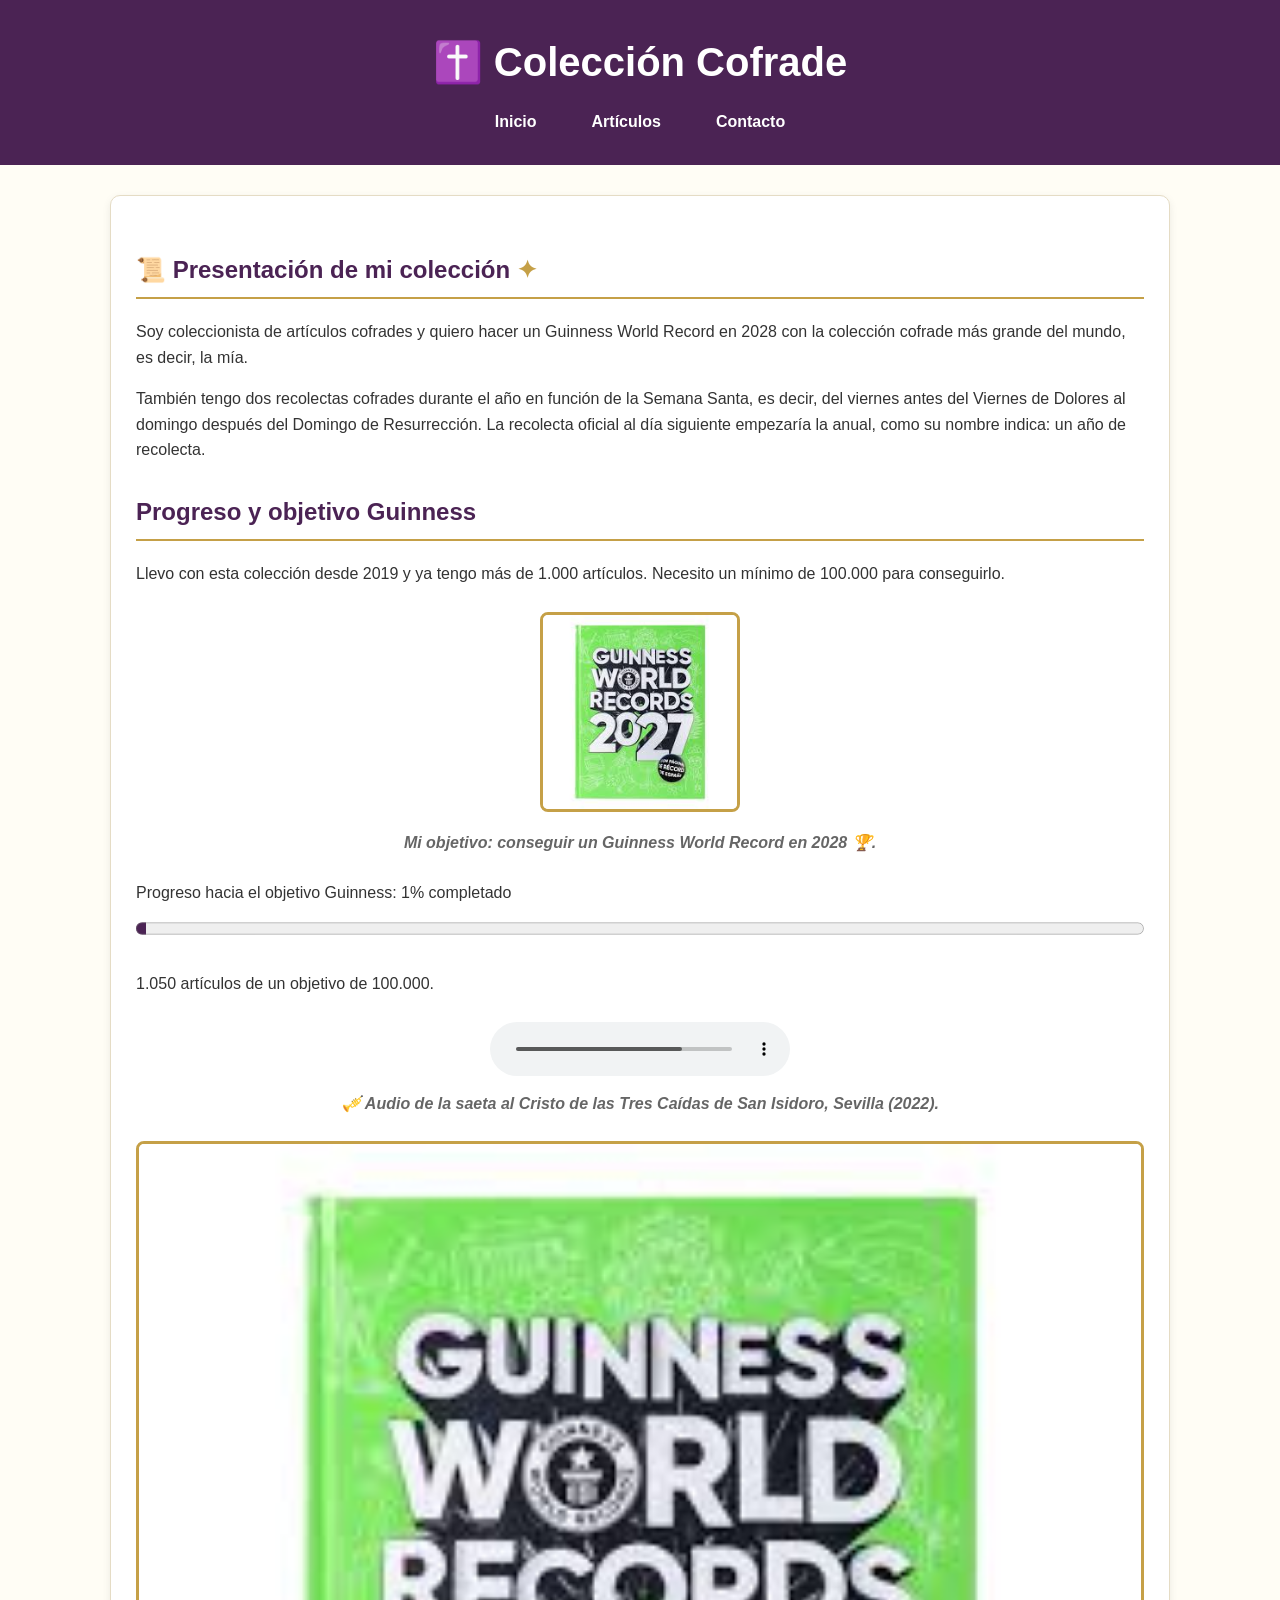
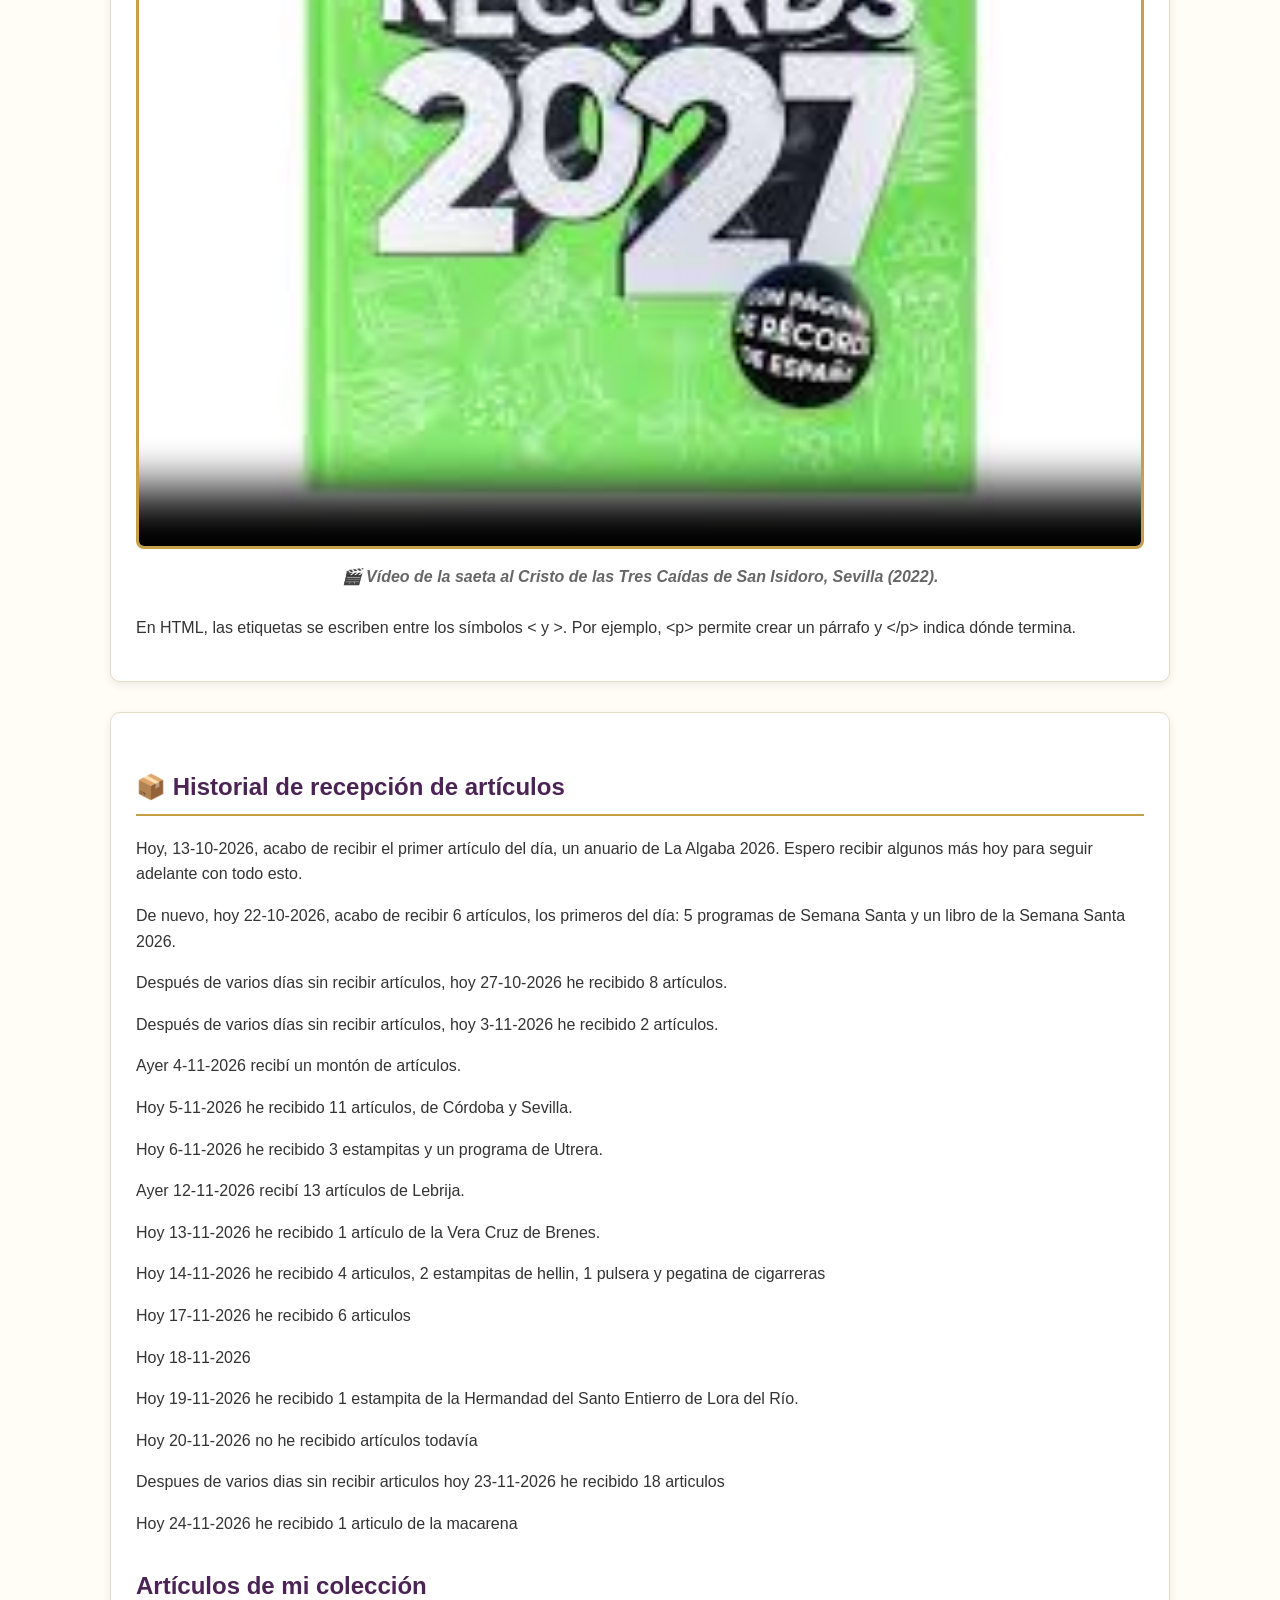
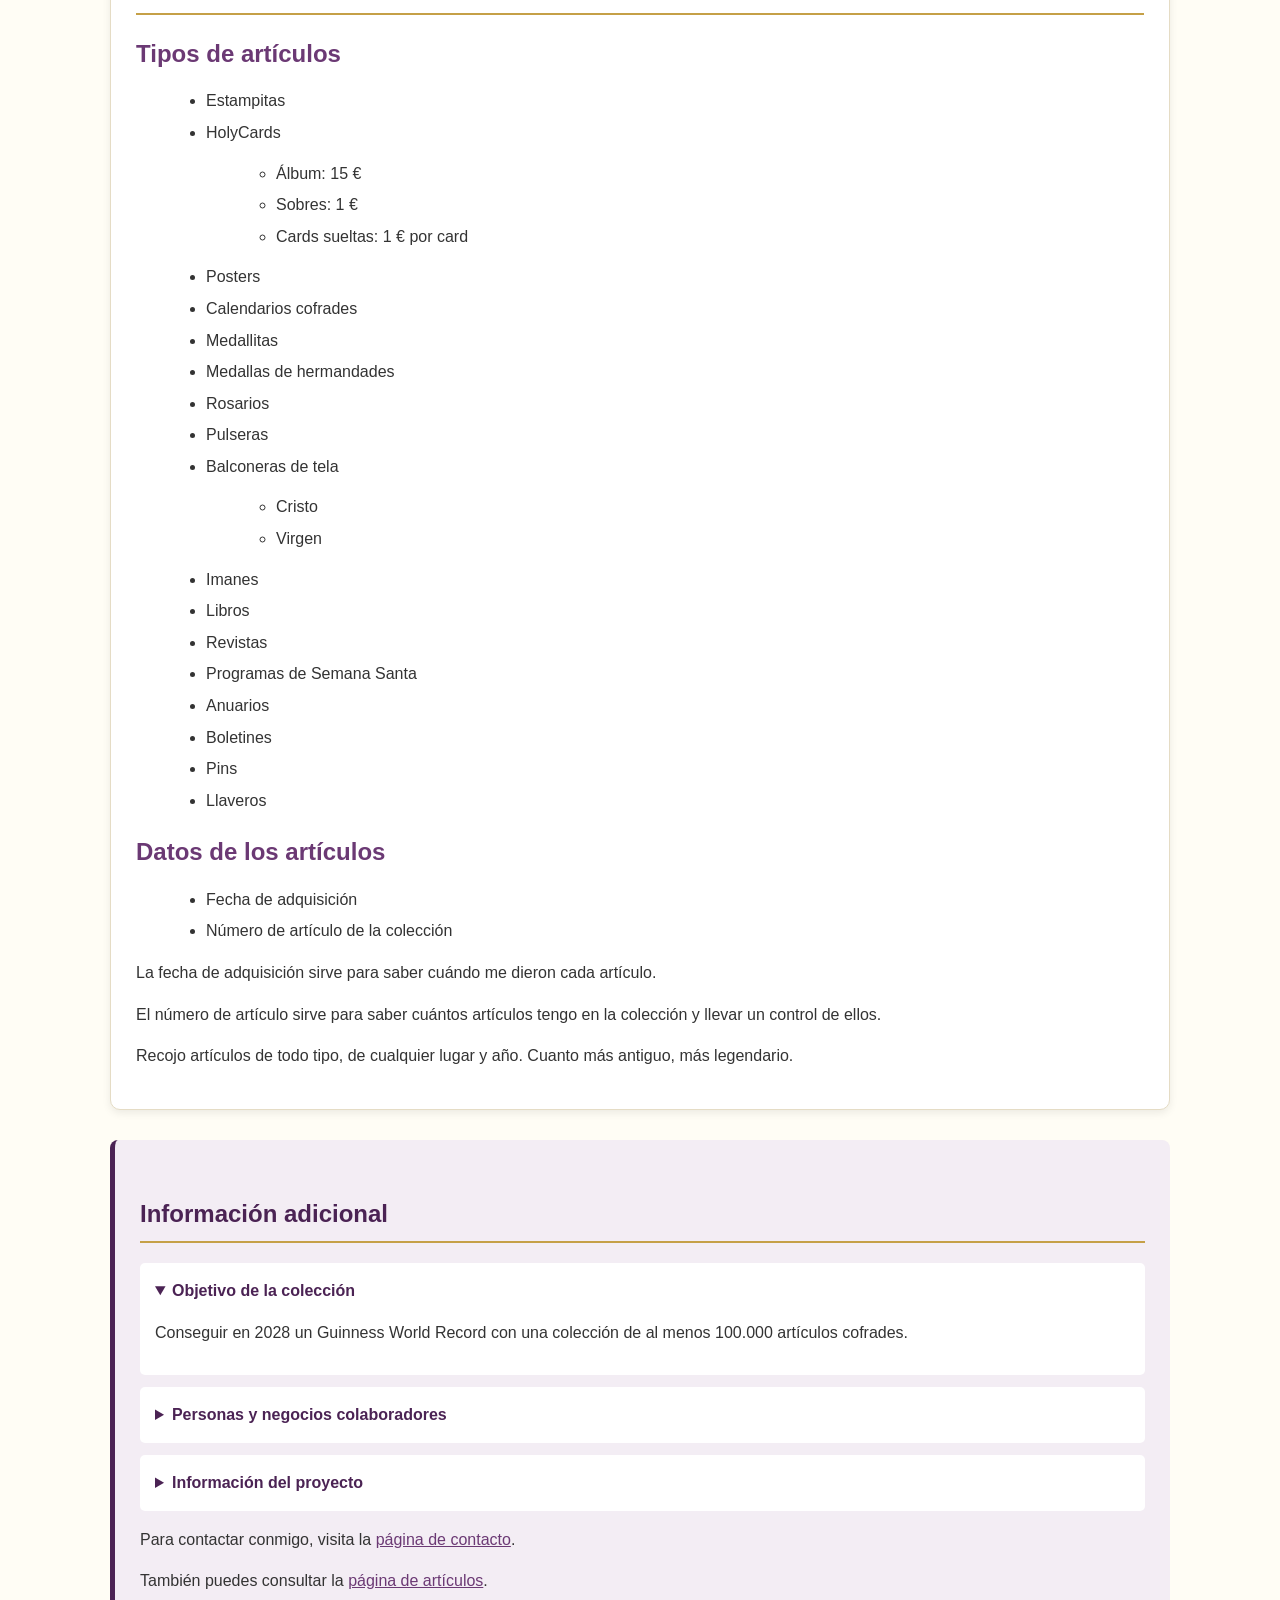
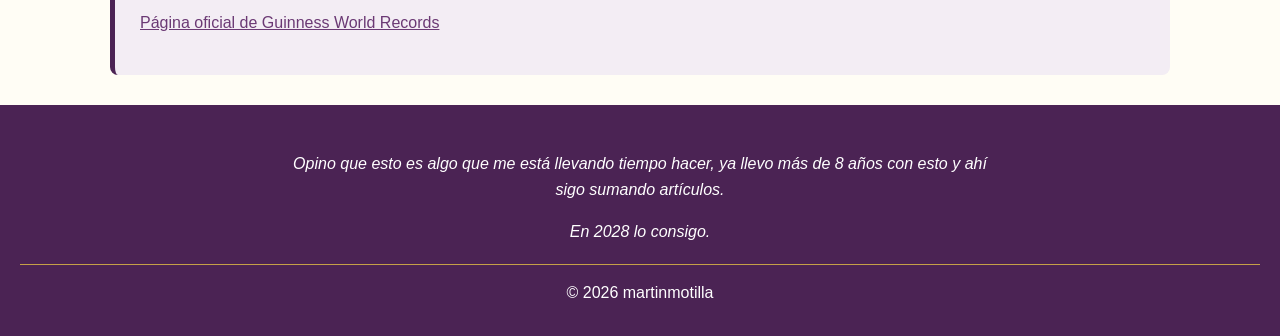
==== commit 0bd52d93: "feat(proyecto): completar contenido HTML5 y multimedia" ====
--- a/proyecto/index.html
+++ b/proyecto/index.html
@@ -6,12 +6,12 @@
     <meta name="viewport" content="width=device-width, initial-scale=1.0">
 
     <title>Inicio | Colección Cofrade</title>
-
+    <link rel="icon" type="image/png" href="../img/Favicon.png">
     <meta name="description" content="Proyecto sobre la colección cofrade más grande del mundo">
     <meta name="keywords" content="semana santa, colección, guinness world record, 2028">
-    <meta name="author" content="Martin Alexey Motilla Ayuso">
-    <link rel="stylesheet" href="css/estilos.css">
-    <link rel="stylesheet" href="css/index.css">
+    <meta name="author" content="martinmotilla">
+    <link rel="stylesheet" href="CSS/estilos.css">
+    <link rel="stylesheet" href="CSS/index.css">
     <!-- Martin Motilla Ayuso · 13-10-2026 -->
     </head>
 
@@ -20,7 +20,7 @@
         <!-- CABECERA Y NAVEGACIÓN -->
         <header>
 
-            <h1>Colección Cofrade</h1>
+            <h1> ✝️ Colección Cofrade</h1>
 
             <nav>
                 <ul>
@@ -38,7 +38,7 @@
             <!-- PRIMERA SECCIÓN: PRESENTACIÓN Y PROGRESO -->
             <section>
 
-                <h2>Presentación de mi colección</h2>
+                <h2 class="titulo-seccion">📜 Presentación de mi colección</h2>
 
                 <article>
 
@@ -72,22 +72,50 @@
                         height="200">
 
                     <figcaption>
-                        Mi objetivo: conseguir un Guinness World Record en 2028.
+                        Mi objetivo: conseguir un Guinness World Record en 2028 🏆.
                     </figcaption>
                 </figure>
 
                 <label for="progreso">Progreso hacia el objetivo Guinness:  1% completado </label>
 
-                <progress value="1000" max="100000">1%</progress><p></p>
-
-                <p>1.000 artículos de un objetivo de 100.000.</p>
-
-            </section>
-
+                <progress id="progreso" value="1050" max="100000">1%</progress>
+                <p>1.050 artículos de un objetivo de 100.000.</p>
+
+
+    <figure>
+    <audio controls>
+        <source src="media/saeta_cristo_san_isidoro.mp3" type="audio/mpeg">
+        <source src="media/saeta_cristo_san_isidoro.ogg" type="audio/ogg">
+        Tu navegador no admite la reproducción de audio.
+    </audio>
+
+    <figcaption>
+        🎺 Audio de la saeta al Cristo de las Tres Caídas de San Isidoro, Sevilla (2022).
+    </figcaption>
+</figure>
+
+<figure>
+    <video controls preload="metadata" poster="../img/gwr_2027.jpg">
+        <source src="media/saeta_cristo_san_isidoro.mp4" type="video/mp4">
+        <source src="media/saeta_cristo_san_isidoro.webm" type="video/webm">
+        Tu navegador no admite la reproducción de vídeo.
+    </video>
+
+    <figcaption>
+        🎬 Vídeo de la saeta al Cristo de las Tres Caídas de San Isidoro, Sevilla (2022).
+    </figcaption>
+</figure>
+
+<p>
+    En HTML, las etiquetas se escriben entre los símbolos &lt; y &gt;.
+    Por ejemplo, &lt;p&gt; permite crear un párrafo y &lt;/p&gt;
+    indica dónde termina.
+</p>
+</section>
             <!-- SEGUNDA SECCIÓN: HISTORIAL Y TIPOS DE ARTÍCULOS -->
             <section>
 
-                <h2>Historial de recepción de artículos</h2>
+                <h2>📦 Historial de recepción de artículos</h2>
 
                 <article>
 
@@ -122,7 +150,6 @@
                     <p>Ayer 12-11-2026 recibí 13 artículos de Lebrija.</p>
 
                     <p>Hoy 13-11-2026 he recibido 1 artículo de la Vera Cruz de Brenes.</p>
-                    
                     <p>Hoy 14-11-2026 he recibido 4 articulos, 2 estampitas de hellin, 1 pulsera y pegatina de cigarreras</p>
 
                     <p>Hoy 17-11-2026 he recibido 6 articulos</p>
@@ -132,7 +159,13 @@
                     <p>Hoy 19-11-2026 he recibido 1 estampita de la Hermandad del Santo Entierro de Lora del Río.</p>
 
                     <p>Hoy 20-11-2026 no he recibido artículos todavía</p>
-
+                    <p>
+                        Despues de varios dias sin recibir articulos
+                        hoy 23-11-2026 he recibido 18 articulos
+                     </p>
+                    <p>
+                        Hoy 24-11-2026 he recibido 1 articulo de la macarena
+                    </p>
                 </article>
 
                 <h2>Artículos de mi colección</h2>
@@ -267,11 +300,9 @@
                 <p>En 2028 lo consigo.</p>
             </blockquote>
 
-            <p id="firma-MartinMotilla">
-                &copy; 2026 Martin Motilla Ayuso
-            </p>
+            <p id="firma-martinmotilla">© 2026 martinmotilla</p>
 
         </footer>
 
     </body>
-    </html>
+</html>
--- a/proyecto/CSS/estilos.css
+++ b/proyecto/CSS/estilos.css
@@ -0,0 +1,180 @@
+
+/* MartinMotilla - 20-11-2026 */
+/* Estilos comunes de la colección cofrade */
+
+/* CONFIGURACIÓN GENERAL */
+
+* {
+    box-sizing: border-box;
+}
+
+body {
+    font-family: Arial, Helvetica, sans-serif;
+    background-color: #fffdf5;
+    color: #333333;
+    margin: 0;
+    line-height: 1.6;
+}
+
+/* Herencia: los elementos descendientes pueden heredar
+   la fuente, el color y la altura de línea del body. */
+
+/* CABECERA */
+
+header {
+    background-color: #4b2354;
+    color: #ffffff;
+    padding: 20px;
+    text-align: center;
+}
+
+header h1 {
+    margin: 0;
+}
+
+/* NAVEGACIÓN */
+
+nav ul {
+    list-style: none;
+    padding: 0;
+    margin: 15px 0 0;
+    display: flex;
+    justify-content: center;
+    flex-wrap: wrap;
+    gap: 12px;
+}
+
+nav a {
+    color: #ffffff;
+    text-decoration: none;
+    padding: 8px 12px;
+    border-radius: 5px;
+}
+
+nav a:hover {
+    background-color: #c5a047;
+    color: #ffffff;
+}
+
+/* CONTENIDO PRINCIPAL */
+
+main {
+    width: 90vw;
+    min-height: 50vh;
+    max-width: 1100px;
+    margin: 30px auto;
+    padding: 0 20px;
+}
+
+h2,
+h3 {
+    color: #4b2354;
+    font-size: 1.5rem;
+}
+
+h2 {
+    margin-top: 30px;
+    margin-bottom: 15px;
+}
+
+p {
+    font-size: 16px;
+}
+
+/* INFORMACIÓN COMPLEMENTARIA */
+
+aside {
+    background-color: #f0e8f2;
+    border-left: 5px solid #4b2354;
+    padding: 20px;
+    margin: 30px auto;
+}
+
+/* IMÁGENES */
+
+figure {
+    text-align: center;
+    margin: 25px 0;
+}
+
+figure img {
+    max-width: 100%;
+    height: auto;
+    border: 3px solid #c5a047;
+    border-radius: 8px;
+}
+
+/* AUDIO Y VÍDEO */
+
+audio,
+video {
+    max-width: 100%;
+    display: block;
+    margin: 15px auto;
+}
+
+video {
+    width: 100%;
+    height: auto;
+    border: 3px solid #c5a047;
+    border-radius: 8px;
+}
+
+figcaption {
+    color: #4b2354;
+    font-weight: bold;
+    margin-top: 8px;
+}
+
+/* PIE DE PÁGINA */
+
+footer {
+    background-color: #4b2354;
+    color: #ffffff;
+    text-align: center;
+    padding: 30px 20px;
+    margin-top: 30px;
+}
+
+footer blockquote {
+    max-width: 700px;
+    margin: 0 auto 20px;
+    font-style: italic;
+}
+
+/* ADAPTACIÓN A MÓVILES */
+
+@media (max-width: 600px) {
+
+    header h1 {
+        font-size: 1.8em;
+    }
+
+    nav ul {
+        flex-direction: column;
+        align-items: center;
+    }
+
+    main {
+        padding: 0 12px;
+    }
+
+    section,
+    aside {
+        padding: 18px;
+    }
+
+}
+
+/* Títulos de las secciones */
+.titulo-seccion {
+    color: #4b2354;
+    border-bottom: 2px solid rgb(197, 160, 71);
+    padding-bottom: 8px;
+}
+
+/* Pseudoelemento: añade un detalle decorativo al título */
+.titulo-seccion::after {
+    content: " ✦";
+    color: #c5a047;
+}
--- a/proyecto/CSS/index.css
+++ b/proyecto/CSS/index.css
@@ -0,0 +1,156 @@
+/* Martin Motilla Ayuso - 21-11-2026 */
+/* Estilos específicos de la página de inicio */
+
+/* CABECERA */
+
+header {
+    padding: 30px 20px;
+}
+
+header h1 {
+    font-size: 2.5em;
+    margin-bottom: 15px;
+}
+
+/* NAVEGACIÓN */
+
+nav ul {
+    gap: 25px;
+}
+
+nav a {
+    font-weight: bold;
+    padding: 10px 15px;
+}
+
+/* SECCIONES */
+
+section {
+    background-color: #ffffff;
+    margin-bottom: 30px;
+    padding: 25px;
+    border-radius: 10px;
+    border: 1px solid #e5dcc5;
+    box-shadow: 0 3px 8px rgba(0, 0, 0, 0.08);
+}
+
+/* TÍTULOS */
+
+h2 {
+    border-bottom: 2px solid #c5a047;
+    padding-bottom: 8px;
+    margin-bottom: 20px;
+}
+
+h3 {
+    color: #6b3974;
+    margin: 20px 0 10px;
+}
+
+/* PÁRRAFOS */
+
+p {
+    margin-bottom: 15px;
+}
+
+/* LISTAS */
+
+section ul {
+    margin: 15px 0 15px 30px;
+}
+
+section li {
+    margin-bottom: 6px;
+}
+
+/* PIES DE IMAGEN */
+
+figcaption {
+    color: #666666;
+    font-style: italic;
+    margin-top: 10px;
+}
+
+/* BARRA DE PROGRESO */
+
+progress {
+    width: 100%;
+    height: 25px;
+    accent-color: #4b2354;
+    margin: 10px 0;
+}
+
+/* INFORMACIÓN COMPLEMENTARIA */
+
+aside {
+    background-color: #f3edf4;
+    border-left: 5px solid #4b2354;
+    padding: 25px;
+    margin-bottom: 30px;
+    border-radius: 8px;
+}
+
+details {
+    background-color: #ffffff;
+    padding: 15px;
+    margin: 12px 0;
+    border-radius: 5px;
+}
+
+summary {
+    color: #4b2354;
+    font-weight: bold;
+    cursor: pointer;
+}
+
+pre {
+    white-space: pre-wrap;
+    overflow-wrap: anywhere;
+    font-family: Consolas, monospace;
+    margin-top: 10px;
+}
+
+/* ENLACES */
+
+a {
+    color: #6b3974;
+}
+
+a:hover {
+    color: #c5a047;
+}
+
+/* FIRMA */
+
+#firma-martinmotilla {
+    border-top: 1px solid #c5a047;
+    padding-top: 15px;
+    margin-bottom: 0;
+}
+
+/* DISEÑO ADAPTABLE A MÓVILES */
+
+@media (max-width: 600px) {
+
+    nav ul {
+        gap: 10px;
+    }
+
+    section {
+        padding: 15px;
+        margin-bottom: 20px;
+    }
+
+    aside {
+        padding: 15px;
+        margin-bottom: 20px;
+    }
+
+    header {
+        padding: 20px 12px;
+    }
+
+    header h1 {
+        font-size: 1.8em;
+    }
+}
